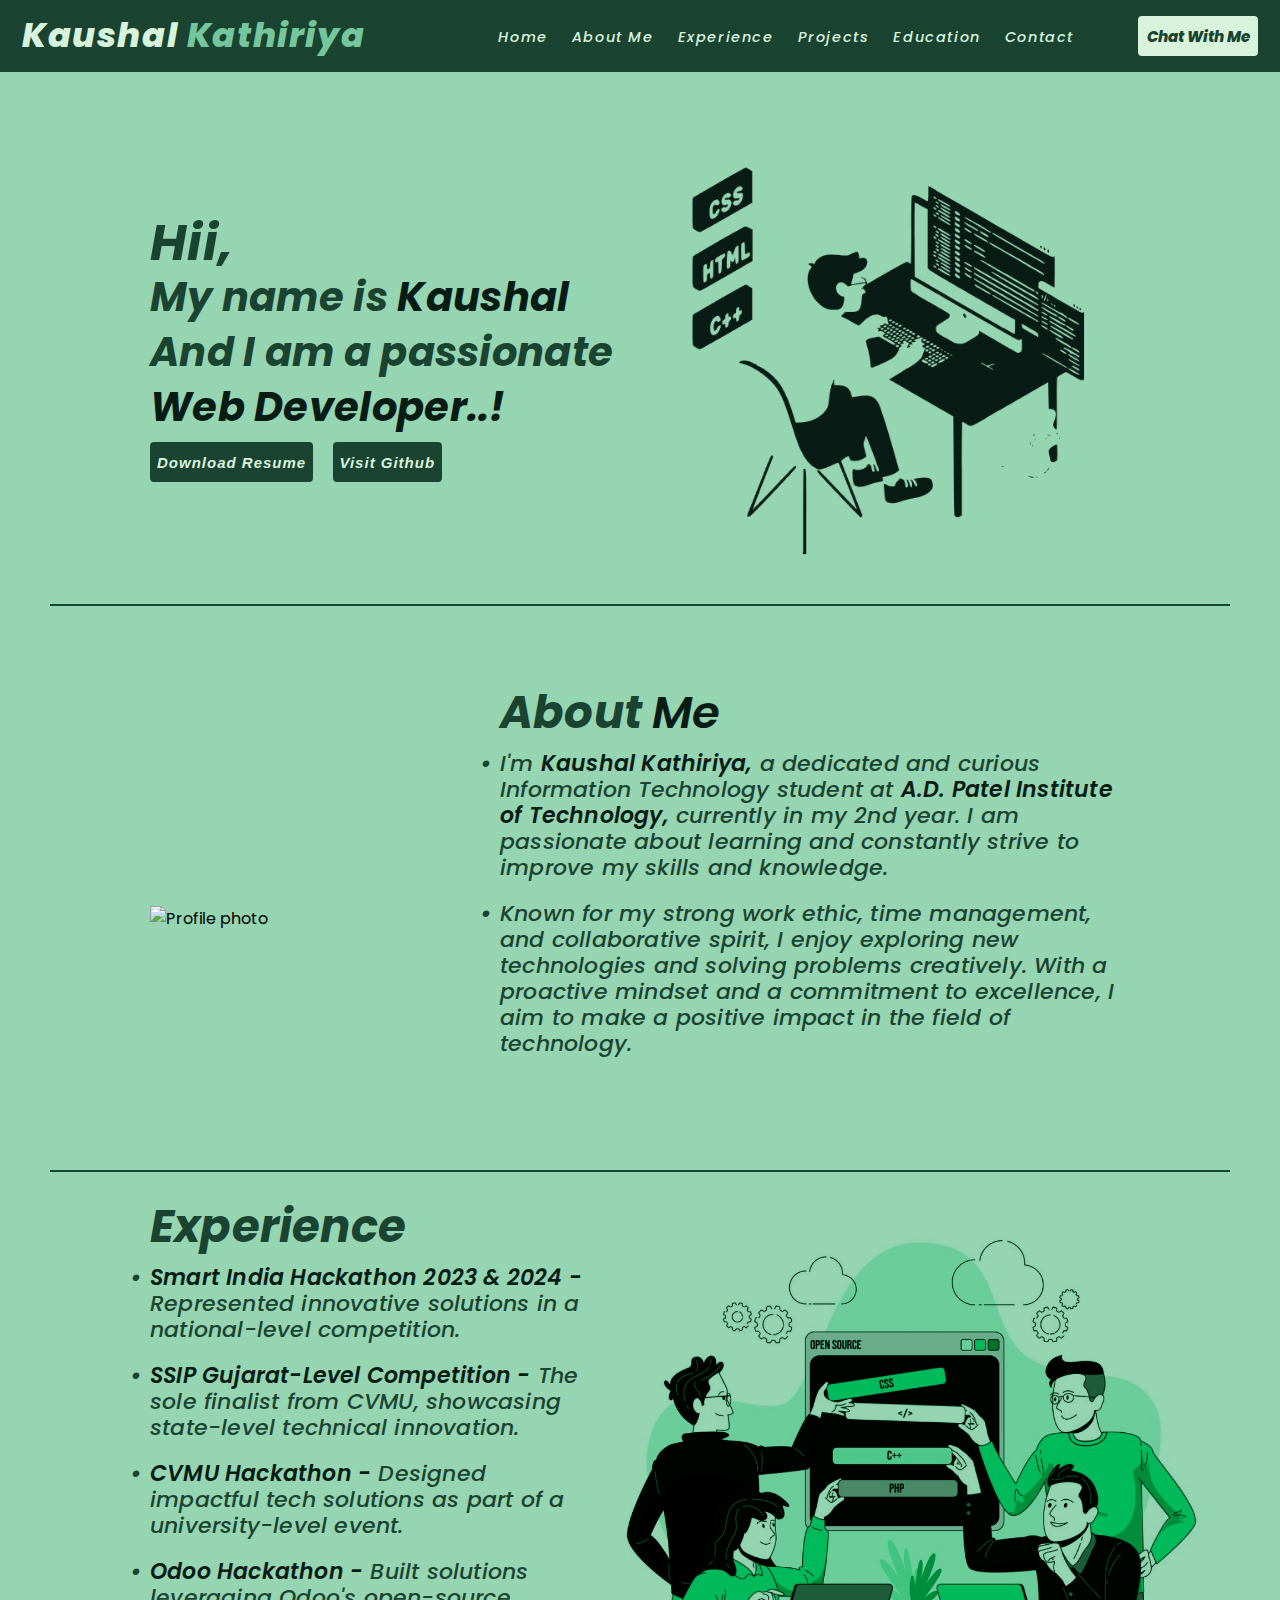
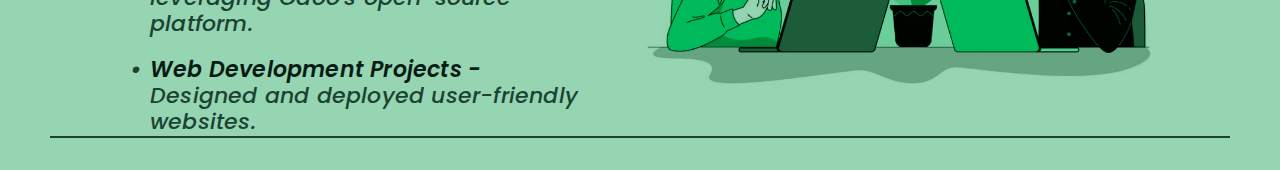
==== index.html @ 6af7397a "initial frontend work" ====
<!DOCTYPE html>
<html lang="en">
<head>
    <meta charset="UTF-8">
    <meta name="viewport" content="width=device-width, initial-scale=1.0">
    <title>Kaushal Kathiriya | Portfolio</title>
    <link rel="stylesheet" href="styles.css">
    <link rel="preconnect" href="https://fonts.googleapis.com">
    <link rel="preconnect" href="https://fonts.gstatic.com" crossorigin>
    <link href="https://fonts.googleapis.com/css2?family=Barlow:ital,wght@0,100;0,200;0,300;0,400;0,500;0,600;0,700;0,800;0,900;1,100;1,200;1,300;1,400;1,500;1,600;1,700;1,800;1,900&family=Poppins:ital,wght@0,100;0,200;0,300;0,400;0,500;0,600;0,700;0,800;0,900;1,100;1,200;1,300;1,400;1,500;1,600;1,700;1,800;1,900&display=swap" rel="stylesheet">
</head>

<body>
    <header>
        <div class="leftPart">
            <h1>Kaushal <span>Kathiriya</span></h1>
        </div>
        <div class="rightPart">
            <div class="navLinks">
                <ul>
                    <li><a href="#home">Home</a></li>
                    <li><a href="#about">About Me</a></li>
                    <li><a href="#experience">Experience</a></li>
                    <li><a href="#projects">Projects</a></li>
                    <li><a href="#education">Education</a></li>
                    <li><a href="#contact">Contact</a></li>
                </ul>
            </div>
            <button class="chatBtn">Chat With Me</button>
        </div>
    </header>

    <section id="home" class="hero">
        <div class="leftPart">
            <h2>Hii,</h2>
            <p>My name is <span>Kaushal</span> <br> And I am a passionate <br> <span id="element">Web Developer..!</span></p>
            <div class="linkBtn">
                <button class="btn1">Download Resume</button>
                <button class="btn2">Visit Github</button>
            </div>
        </div>
        <div class="rightPart">
            <img src="png1.png" alt="Coding Image">
        </div>
    </section>

    <hr>

    <section id="About" class="About">
        <div class="leftPart">
            <img src="img2.svg" alt="Profile photo">
        </div>
        <div class="rightPart">
            <h2>About <span>Me</span></h2>
            <p>I'm <span>Kaushal Kathiriya,</span> a dedicated and curious Information Technology student at <span>A.D. Patel Institute of Technology,</span> currently in my 2nd year. I am passionate about learning and constantly strive to improve my skills and knowledge.</p>
            <p>Known for my strong work ethic, time management, and collaborative spirit, I enjoy exploring new technologies and solving problems creatively. With a proactive mindset and a commitment to excellence, I aim to make a positive impact in the field of technology.</p>
        </div>
    </section>

    <hr>

    <section id="Experience" class="Experience">
        <div class="leftPart">
            <h2>Experience</h2>
            <p><span>Smart India Hackathon 2023 & 2024 -</span> Represented innovative solutions in a national-level competition.</p>
            <p><span>SSIP Gujarat-Level Competition -</span> The sole finalist from CVMU, showcasing state-level technical innovation.</p>
            <p><span>CVMU Hackathon -</span> Designed impactful tech solutions as part of a university-level event.</p>
            <p><span>Odoo Hackathon -</span> Built solutions leveraging Odoo's open-source platform.</p>
            <p><span>Web Development Projects -</span> Designed and deployed user-friendly websites.</p>
        </div>
        <div class="rightPart">
            <img src="png2.png">
        </div>
    </section>

    <hr>




    <script src="https://unpkg.com/typed.js@2.1.0/dist/typed.umd.js"></script>
    <script>
        var typed = new Typed('#element', {
          strings: ['Frontend Developer..!', 'UI/UX Designer..!', 'Hackathon Enthusiast..!', '&amp; IT Student...!'],
          typeSpeed: 50,
        });
      </script>
</body>
</html>
---- styles.css ----
* {
    margin: 0;
    padding: 0;
}

body {
    background-color: #95D5B2;
    font-family: "Poppins", serif;
}

hr {
    border: none;
    height: 2px;
    background-color: #1B4332;
    margin: 2rem 50px;
}

header {
    background-color: #1B4332;
    height: 4.5rem;
    display: flex;
    justify-content: space-between;
    align-items: center;
}

h1 {
    margin-left: 1.375rem;
    color: #D8F3DC;
    font-size: 2.1rem;
    font-weight: 800;
    font-style: italic;
    letter-spacing: 0.1rem;
}

header span {
    color: #74C69D;
}

header .rightPart {
    display: flex;
    justify-content: center;
    align-items: center;
}

ul {
    display: flex;
    list-style: none;
    margin-right: 2.5rem;
}

li {
    margin-right: 1.5rem;
}

a {
    text-decoration: none;
    color: #D8F3DC;
    font-size: 0.9rem;
    font-family: "Poppins", serif;
    font-weight: 500;
    font-style: italic;
    letter-spacing: 0.1rem;
    transition: color 0.2s;
}

a:hover {
    color: #95D5B2;
}

.chatBtn {
    margin-right: 1.375rem;
    background-color: #D8F3DC;
    color: #1B4332;
    height: 40px;
    width: 120px;
    font-size: 15px;
    font-weight: 600;
    border: none;
    border-radius: 0.25rem;
    font-family: "Poppins", serif;
    font-weight: 800;
    font-style: italic;
    cursor: pointer;
    transition: background-color 0.2s, color 0.2s;
}

.chatBtn:hover {
    background-color: #95D5B2;
    color: #1B4332;
}

#home {
    display: flex;
    justify-content: space-between;
    align-items: center;
    height: 500px;
}

#home .leftPart {
    color: #1B4332;
    font-weight: 700;
    font-style: italic;
    letter-spacing: 0.3px;
    width: 525px;
    line-height: 55px;
    margin-top: 60px;
    margin-left: 150px;
}

#home .leftPart h2 {
    font-size: 50px;
}

#home .leftPart p {
    font-size: 40px;
}

#home .leftPart span {
    color: #081C15;
}

section button {
    background-color: #1B4332;
    margin-right: 15px;
    color: #D8F3DC;
    height: 40px;
    width: auto;
    padding-left: 7px;
    padding-right: 7px;
    font-size: 15px;
    letter-spacing: 1px;
    border: none;
    border-radius: 0.25rem;
    font-weight: 800;
    font-style: italic;
    cursor: pointer;
    transition: background-color 0.2s, color 0.2s;
}

section button:hover {
    background-color: #1B4332;
    color: #B7E4C7;
}

#home .rightPart {
    margin-top: 90px; 
    margin-right: 170px; 
}

#home .rightPart img {
    height: 450px;
    width: auto;
}

#About {
    height: 500px;
    display: flex;
    justify-content: space-between;
    align-items: center;
}

#About img {

    height: 450px;
    width: auto;
}

#About .leftPart {
    margin-top: 60px;
    margin-left: 150px; 
}

#About .rightPart{
    color: #1B4332;
    font-weight: 500;
    font-style: italic;
    letter-spacing: 0.2px;
    width: 650px;
    line-height: 26px; 
    margin-right: 150px;
}

#About .rightPart h2 {
    font-size: 45px;
    margin-bottom: 25px;
    margin-left: 20px;
}

#About .rightPart p {
    font-size: 22px;
    position: relative;
    margin-bottom: 20px;
    padding-left: 20px; 
}

#About .rightPart p::before {
    content: "•"; 
    color: #1B4332; 
    font-size: 25px; 
    position: absolute; 
    left: 0; 
    top: 0; 
} 

#About .rightPart span {
    color: #081C15;
    font-weight: 600;
    font-style: italic;
}

#Experience {
    height: 500px;
    display: flex;
    justify-content: space-between;
    align-items: center;
}

#Experience .leftPart{
    color: #1B4332;
    font-weight: 500;
    font-style: italic;
    letter-spacing: 0.2px;
    width: 650px;
    line-height: 26px; 
    margin-top: 60px;
    margin-left: 130px;
}

#Experience .leftPart h2 {
    font-size: 45px;
    margin-bottom: 25px;
    margin-left: 20px;
}

#Experience .leftPart p {
    font-size: 22px;
    position: relative;
    margin-bottom: 20px;
    padding-left: 20px; 
}

#Experience .leftPart p::before {
    content: "•"; 
    color: #1B4332; 
    font-size: 25px; 
    position: absolute; 
    left: 0; 
    top: 0; 
} 

#Experience .leftPart span {
    color: #081C15;
    font-weight: 600;
    font-style: italic;
}

#Experience .rightPart {
    margin-top: 20px; 
    margin-right: 50px; 
}

#Experience img {

    height: 450px;
    width: auto;
}
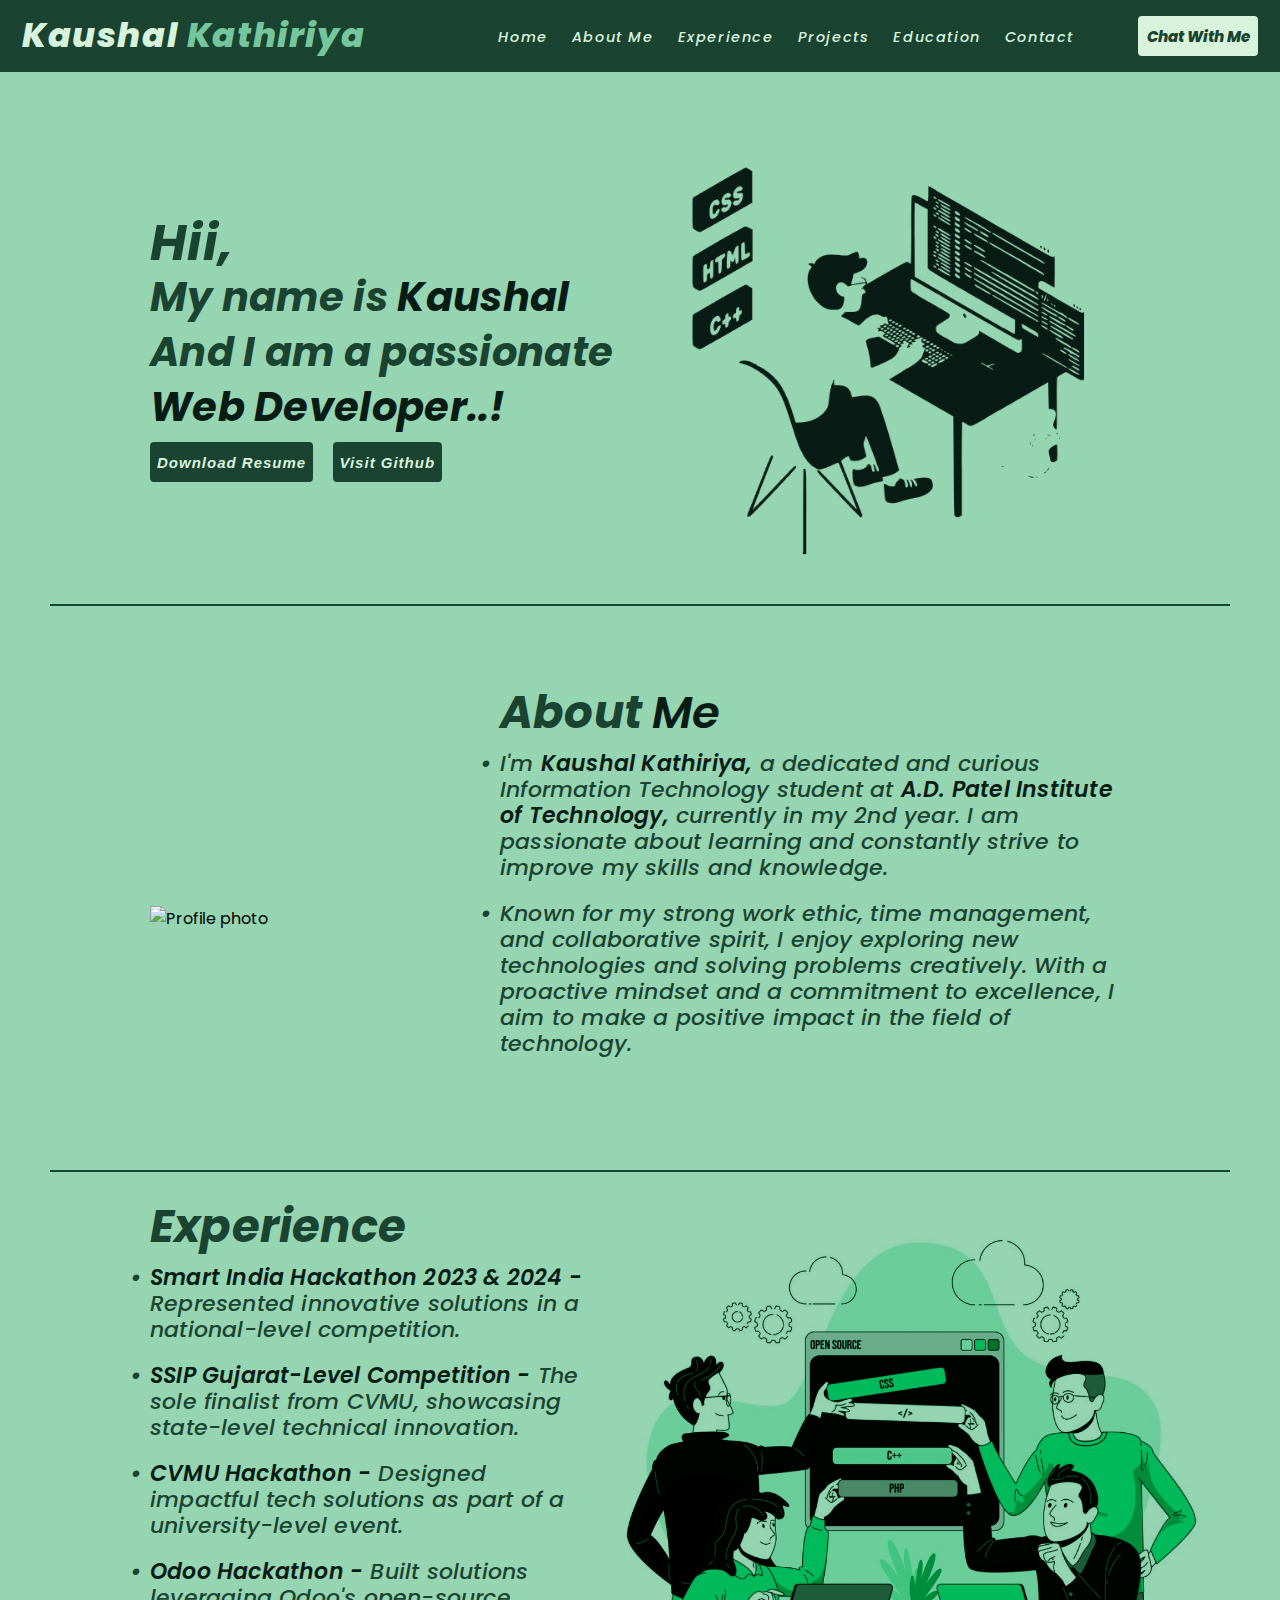
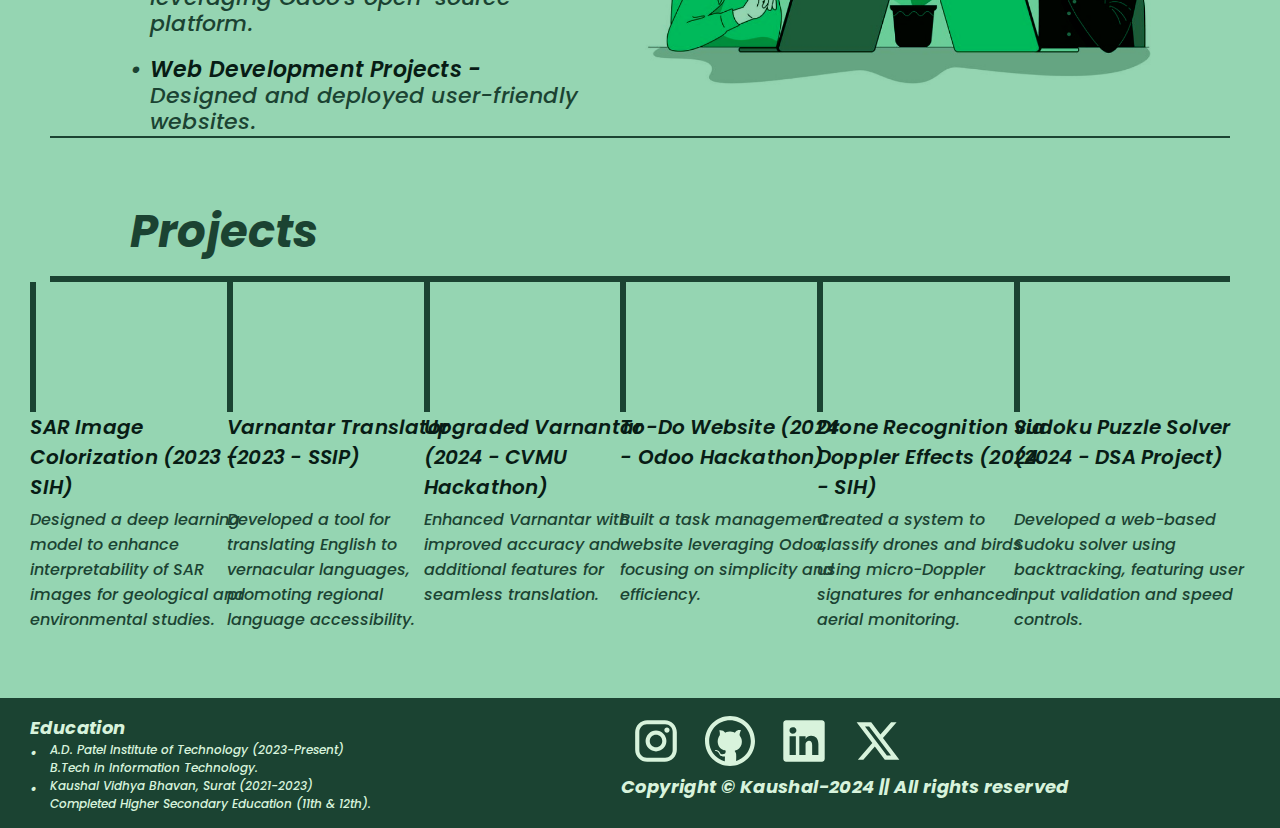
==== commit 3a472d53: "Complete the Fronted work of the page" ====
--- a/index.html
+++ b/index.html
@@ -30,7 +30,7 @@
         </div>
     </header>
 
-    <section id="home" class="hero">
+    <section id="home">
         <div class="leftPart">
             <h2>Hii,</h2>
             <p>My name is <span>Kaushal</span> <br> And I am a passionate <br> <span id="element">Web Developer..!</span></p>
@@ -46,7 +46,7 @@
 
     <hr>
 
-    <section id="About" class="About">
+    <section id="About">
         <div class="leftPart">
             <img src="img2.svg" alt="Profile photo">
         </div>
@@ -59,7 +59,7 @@
 
     <hr>
 
-    <section id="Experience" class="Experience">
+    <section id="Experience">
         <div class="leftPart">
             <h2>Experience</h2>
             <p><span>Smart India Hackathon 2023 & 2024 -</span> Represented innovative solutions in a national-level competition.</p>
@@ -75,7 +75,64 @@
 
     <hr>
 
+    <section id="Projects">
+        <h2>Projects</h2>
+        <div class="Graphical-Section">
+            <div class="Horizontal-line">
+                <div class="vertical-line">
+                    <div class="project-title">SAR Image Colorization (2023 - SIH)</div>
+                    <div class="project-info">Designed a deep learning model to enhance interpretability of SAR images for geological and environmental studies.</div>
+                </div>
+                <div class="vertical-line">
+                    <div class="project-title">Varnantar Translator (2023 - SSIP)</div>
+                    <div class="project-info">Developed a tool for translating English to vernacular languages, promoting regional language accessibility.</div>
+                </div>
+                <div class="vertical-line">
+                    <div class="project-title">Upgraded Varnantar (2024 - CVMU Hackathon)</div>
+                    <div class="project-info">Enhanced Varnantar with improved accuracy and additional features for seamless translation.</div>
+                </div>
+                <div class="vertical-line">
+                    <div class="project-title">To-Do Website (2024 - Odoo Hackathon)</div>
+                    <div class="project-info">Built a task management website leveraging Odoo, focusing on simplicity and efficiency.</div>
+                </div>
+                <div class="vertical-line">
+                    <div class="project-title">Drone Recognition via Doppler Effects (2024 - SIH)</div>
+                    <div class="project-info">Created a system to classify drones and birds using micro-Doppler signatures for enhanced aerial monitoring.</div>
+                </div>
+                <div class="vertical-line">
+                    <div class="project-title">Sudoku Puzzle Solver (2024 - DSA Project)</div>
+                    <div class="project-info">Developed a web-based Sudoku solver using backtracking, featuring user input validation and speed controls.</div>
+                </div>
+            </div>
+        </div>
+    </section>
 
+    <footer>
+        <section id="Education">
+            <h2>Education</h2>
+            <P>A.D. Patel Institute of Technology (2023-Present)<br>B.Tech in Information Technology.</P>
+            <p>Kaushal Vidhya Bhavan, Surat (2021-2023)<br>Completed Higher Secondary Education (11th & 12th).</p>
+        </section>
+        <section id="Contact">
+            <a href="https://www.instagram.com/_kaushal____/" target="_blank">
+                <img src="instagram-logo.svg" alt="Instagram">
+            </a>
+            <a href="https://github.com/Kaushal-00" target="_blank">
+                <img src="github-logo.svg" alt="GitHub">
+            </a>
+            <a href="https://www.linkedin.com/in/kaushalkathiriya/" target="_blank">
+                <img src="linkedin-logo.svg" alt="LinkedIn">
+            </a>
+            <a href="https://x.com/_Kaushal____" target="_blank">
+                <img src="twitter-logo.svg" alt="Twitter">
+            </a>
+
+            <div class="copyright">
+                Copyright © Kaushal-2024 || All rights reserved
+            </div>
+            
+        </section>
+    </footer>
 
 
     <script src="https://unpkg.com/typed.js@2.1.0/dist/typed.umd.js"></script>
--- a/styles.css
+++ b/styles.css
@@ -61,10 +61,13 @@
     font-style: italic;
     letter-spacing: 0.1rem;
     transition: color 0.2s;
+    /* transition: transform 0.3s; */
+
 }
 
 a:hover {
     color: #95D5B2;
+    /* transform: scale(1.2); */
 }
 
 .chatBtn {
@@ -263,4 +266,136 @@
 
     height: 450px;
     width: auto;
-}+}
+
+#Projects {
+    height: 500px;
+}
+
+#Projects h2{
+    color:#1B4332;
+    font-size: 45px;
+    font-weight: 700;
+    font-style: italic;
+    letter-spacing: 0.2px;
+    margin-top: 60px;
+    margin-left: 130px;
+    margin-bottom: 10px;
+}
+
+.Graphical-Section{
+    height: 400px;
+}
+
+.Horizontal-line{
+    width: auto;
+    background-color: #1B4332;
+    height: 6px;
+    margin: 0px 50px;
+    display: flex;
+    justify-content: space-around;
+}
+
+.vertical-line{
+    width: 6px;
+    height: 130px;
+    background-color: #1B4332;
+    margin-top: 6px;
+    margin-left: -230px;
+}
+
+
+.project-title{
+    color: #081C15;
+    height: 95px;
+    font-weight: 600;
+    font-style: italic;
+    font-size: 20px;
+    letter-spacing: 0.2px;
+    width: 230px;
+    margin-top: 130px;
+}
+
+.project-info{
+    color: #1B4332;
+    width: 230px;
+    font-weight: 500;
+    font-size: 16px;
+    font-style: italic;
+
+}
+
+
+
+
+
+
+footer {
+    background-color: #1B4332;
+    color: #D8F3DC;
+    display: flex;
+    align-items: center;
+    height: 130px;
+}
+
+#Education{
+    margin-top: 0px;
+    margin-left: 30px;
+}
+
+#Education h2 {
+    font-weight: 700;
+    font-style: italic;
+    font-size: 18px;
+    letter-spacing: 0.4px;
+}
+
+#Education p{
+    font-weight: 500;
+    font-style: italic;
+    font-size: 12px;
+}
+
+#Education p {
+    position: relative;
+    padding-left: 20px; 
+}
+
+#Education p::before {
+    content: "•"; 
+    color: #D8F3DC; 
+    font-size: 15px; 
+    position: absolute; 
+    left: 0; 
+    top: 0; 
+}
+
+#Contact {
+    margin-top: -10px;
+    padding-left: 250px;
+    
+} 
+
+ #Contact a {
+    margin: 0 10px;
+    display: inline-block;
+    transition: transform 0.3s;
+} 
+
+#Contact img {
+    width: 50px;
+    height: 50px;
+}
+ 
+
+#Contact a:hover {
+    transform: scale(1.2); 
+}
+
+.copyright {
+    font-weight: 700;
+    font-style: italic;
+    font-size: 18px;
+    letter-spacing: 0.4px;
+}
+
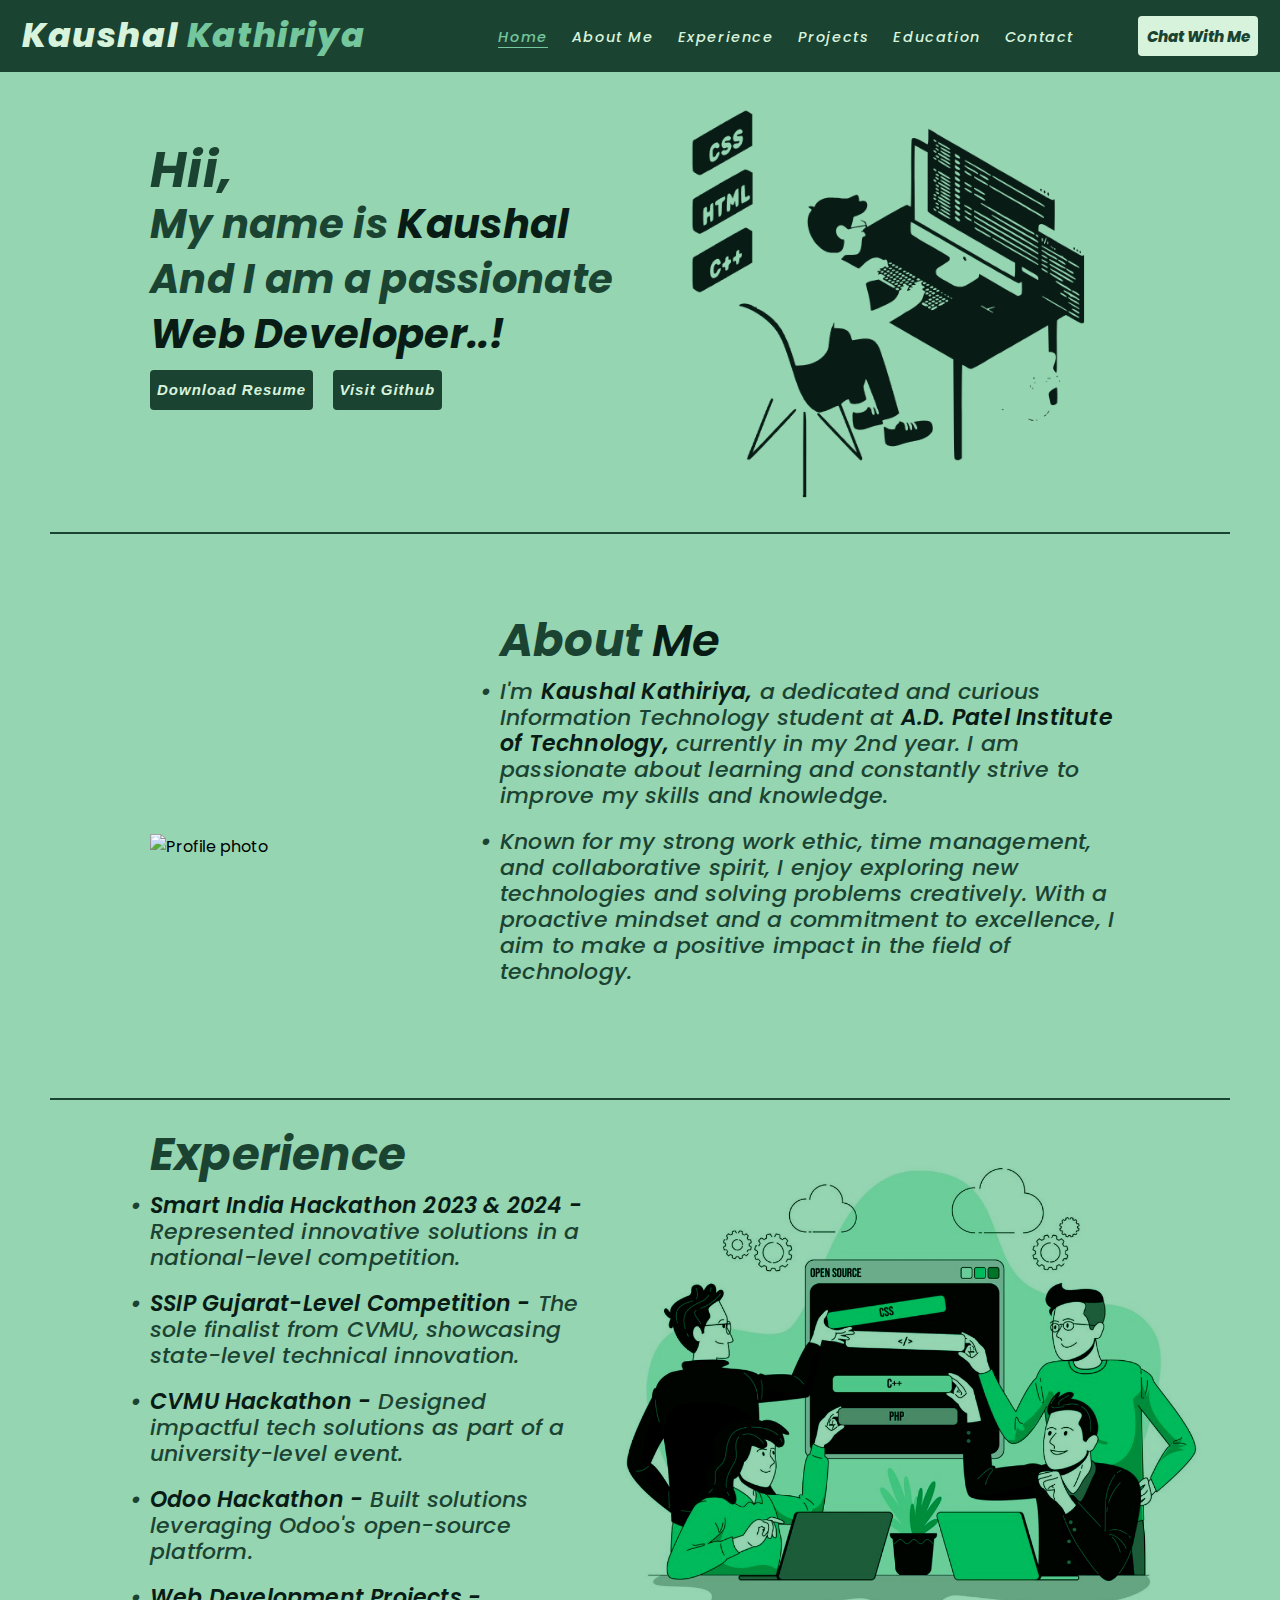
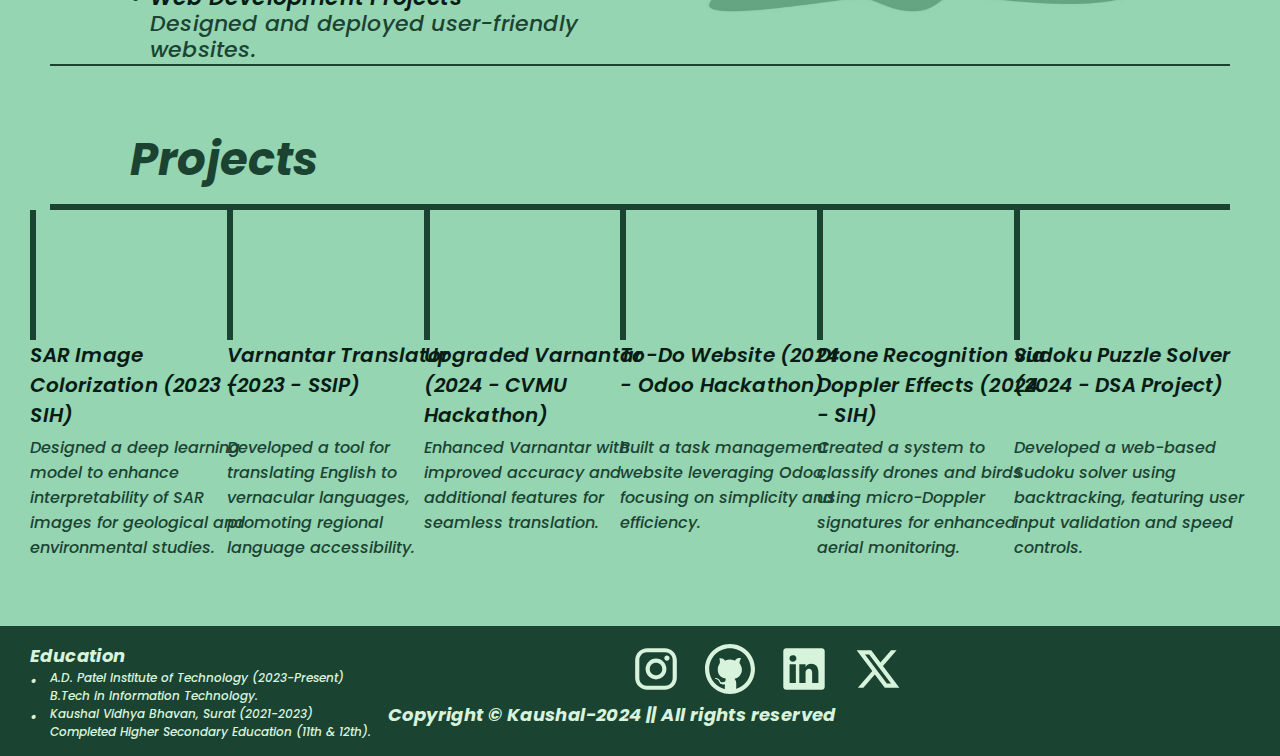
==== commit 7a69e5a7: "Add resume and Github link for get better information." ====
--- a/index.html
+++ b/index.html
@@ -1,5 +1,6 @@
 <!DOCTYPE html>
 <html lang="en">
+
 <head>
     <meta charset="UTF-8">
     <meta name="viewport" content="width=device-width, initial-scale=1.0">
@@ -7,7 +8,9 @@
     <link rel="stylesheet" href="styles.css">
     <link rel="preconnect" href="https://fonts.googleapis.com">
     <link rel="preconnect" href="https://fonts.gstatic.com" crossorigin>
-    <link href="https://fonts.googleapis.com/css2?family=Barlow:ital,wght@0,100;0,200;0,300;0,400;0,500;0,600;0,700;0,800;0,900;1,100;1,200;1,300;1,400;1,500;1,600;1,700;1,800;1,900&family=Poppins:ital,wght@0,100;0,200;0,300;0,400;0,500;0,600;0,700;0,800;0,900;1,100;1,200;1,300;1,400;1,500;1,600;1,700;1,800;1,900&display=swap" rel="stylesheet">
+    <link
+        href="https://fonts.googleapis.com/css2?family=Barlow:ital,wght@0,100;0,200;0,300;0,400;0,500;0,600;0,700;0,800;0,900;1,100;1,200;1,300;1,400;1,500;1,600;1,700;1,800;1,900&family=Poppins:ital,wght@0,100;0,200;0,300;0,400;0,500;0,600;0,700;0,800;0,900;1,100;1,200;1,300;1,400;1,500;1,600;1,700;1,800;1,900&display=swap"
+        rel="stylesheet">
 </head>
 
 <body>
@@ -18,25 +21,27 @@
         <div class="rightPart">
             <div class="navLinks">
                 <ul>
-                    <li><a href="#home">Home</a></li>
-                    <li><a href="#about">About Me</a></li>
-                    <li><a href="#experience">Experience</a></li>
-                    <li><a href="#projects">Projects</a></li>
-                    <li><a href="#education">Education</a></li>
-                    <li><a href="#contact">Contact</a></li>
+                    <li><a href="#Home">Home</a></li>
+                    <li><a href="#About">About Me</a></li>
+                    <li><a href="#Experience">Experience</a></li>
+                    <li><a href="#Projects">Projects</a></li>
+                    <li><a href="#Education">Education</a></li>
+                    <li><a href="#Contact">Contact</a></li>
                 </ul>
             </div>
             <button class="chatBtn">Chat With Me</button>
         </div>
     </header>
 
-    <section id="home">
+    <section id="Home">
         <div class="leftPart">
             <h2>Hii,</h2>
-            <p>My name is <span>Kaushal</span> <br> And I am a passionate <br> <span id="element">Web Developer..!</span></p>
+            <p>My name is <span>Kaushal</span> <br> And I am a passionate <br> <span id="element">Web
+                    Developer..!</span></p>
             <div class="linkBtn">
-                <button class="btn1">Download Resume</button>
-                <button class="btn2">Visit Github</button>
+                <a href="Kaushal_Kathiriya_Resume.pdf" download="Kaushal_Kathiriya_Resume"><button class="btn1">Download
+                        Resume</button></a>
+                <a href="https://github.com/Kaushal-00"><button class="btn2">Visit Github</button></a>
             </div>
         </div>
         <div class="rightPart">
@@ -52,8 +57,12 @@
         </div>
         <div class="rightPart">
             <h2>About <span>Me</span></h2>
-            <p>I'm <span>Kaushal Kathiriya,</span> a dedicated and curious Information Technology student at <span>A.D. Patel Institute of Technology,</span> currently in my 2nd year. I am passionate about learning and constantly strive to improve my skills and knowledge.</p>
-            <p>Known for my strong work ethic, time management, and collaborative spirit, I enjoy exploring new technologies and solving problems creatively. With a proactive mindset and a commitment to excellence, I aim to make a positive impact in the field of technology.</p>
+            <p>I'm <span>Kaushal Kathiriya,</span> a dedicated and curious Information Technology student at <span>A.D.
+                    Patel Institute of Technology,</span> currently in my 2nd year. I am passionate about learning and
+                constantly strive to improve my skills and knowledge.</p>
+            <p>Known for my strong work ethic, time management, and collaborative spirit, I enjoy exploring new
+                technologies and solving problems creatively. With a proactive mindset and a commitment to excellence, I
+                aim to make a positive impact in the field of technology.</p>
         </div>
     </section>
 
@@ -62,8 +71,10 @@
     <section id="Experience">
         <div class="leftPart">
             <h2>Experience</h2>
-            <p><span>Smart India Hackathon 2023 & 2024 -</span> Represented innovative solutions in a national-level competition.</p>
-            <p><span>SSIP Gujarat-Level Competition -</span> The sole finalist from CVMU, showcasing state-level technical innovation.</p>
+            <p><span>Smart India Hackathon 2023 & 2024 -</span> Represented innovative solutions in a national-level
+                competition.</p>
+            <p><span>SSIP Gujarat-Level Competition -</span> The sole finalist from CVMU, showcasing state-level
+                technical innovation.</p>
             <p><span>CVMU Hackathon -</span> Designed impactful tech solutions as part of a university-level event.</p>
             <p><span>Odoo Hackathon -</span> Built solutions leveraging Odoo's open-source platform.</p>
             <p><span>Web Development Projects -</span> Designed and deployed user-friendly websites.</p>
@@ -81,27 +92,33 @@
             <div class="Horizontal-line">
                 <div class="vertical-line">
                     <div class="project-title">SAR Image Colorization (2023 - SIH)</div>
-                    <div class="project-info">Designed a deep learning model to enhance interpretability of SAR images for geological and environmental studies.</div>
+                    <div class="project-info">Designed a deep learning model to enhance interpretability of SAR images
+                        for geological and environmental studies.</div>
                 </div>
                 <div class="vertical-line">
                     <div class="project-title">Varnantar Translator (2023 - SSIP)</div>
-                    <div class="project-info">Developed a tool for translating English to vernacular languages, promoting regional language accessibility.</div>
+                    <div class="project-info">Developed a tool for translating English to vernacular languages,
+                        promoting regional language accessibility.</div>
                 </div>
                 <div class="vertical-line">
                     <div class="project-title">Upgraded Varnantar (2024 - CVMU Hackathon)</div>
-                    <div class="project-info">Enhanced Varnantar with improved accuracy and additional features for seamless translation.</div>
+                    <div class="project-info">Enhanced Varnantar with improved accuracy and additional features for
+                        seamless translation.</div>
                 </div>
                 <div class="vertical-line">
                     <div class="project-title">To-Do Website (2024 - Odoo Hackathon)</div>
-                    <div class="project-info">Built a task management website leveraging Odoo, focusing on simplicity and efficiency.</div>
+                    <div class="project-info">Built a task management website leveraging Odoo, focusing on simplicity
+                        and efficiency.</div>
                 </div>
                 <div class="vertical-line">
                     <div class="project-title">Drone Recognition via Doppler Effects (2024 - SIH)</div>
-                    <div class="project-info">Created a system to classify drones and birds using micro-Doppler signatures for enhanced aerial monitoring.</div>
+                    <div class="project-info">Created a system to classify drones and birds using micro-Doppler
+                        signatures for enhanced aerial monitoring.</div>
                 </div>
                 <div class="vertical-line">
                     <div class="project-title">Sudoku Puzzle Solver (2024 - DSA Project)</div>
-                    <div class="project-info">Developed a web-based Sudoku solver using backtracking, featuring user input validation and speed controls.</div>
+                    <div class="project-info">Developed a web-based Sudoku solver using backtracking, featuring user
+                        input validation and speed controls.</div>
                 </div>
             </div>
         </div>
@@ -113,34 +130,35 @@
             <P>A.D. Patel Institute of Technology (2023-Present)<br>B.Tech in Information Technology.</P>
             <p>Kaushal Vidhya Bhavan, Surat (2021-2023)<br>Completed Higher Secondary Education (11th & 12th).</p>
         </section>
-        <section id="Contact">
-            <a href="https://www.instagram.com/_kaushal____/" target="_blank">
-                <img src="instagram-logo.svg" alt="Instagram">
-            </a>
-            <a href="https://github.com/Kaushal-00" target="_blank">
-                <img src="github-logo.svg" alt="GitHub">
-            </a>
-            <a href="https://www.linkedin.com/in/kaushalkathiriya/" target="_blank">
-                <img src="linkedin-logo.svg" alt="LinkedIn">
-            </a>
-            <a href="https://x.com/_Kaushal____" target="_blank">
-                <img src="twitter-logo.svg" alt="Twitter">
-            </a>
-
+        <div class="rightPart">
+            <section id="Contact">
+                <a href="https://www.instagram.com/_kaushal____/" target="_blank">
+                    <img src="instagram-logo.svg" alt="Instagram">
+                </a>
+                <a href="https://github.com/Kaushal-00" target="_blank">
+                    <img src="github-logo.svg" alt="GitHub">
+                </a>
+                <a href="https://www.linkedin.com/in/kaushalkathiriya/" target="_blank">
+                    <img src="linkedin-logo.svg" alt="LinkedIn">
+                </a>
+                <a href="https://x.com/_Kaushal____" target="_blank">
+                    <img src="twitter-logo.svg" alt="Twitter">
+                </a>
+            </section>
             <div class="copyright">
                 Copyright © Kaushal-2024 || All rights reserved
             </div>
-            
-        </section>
+        </div>
     </footer>
 
-
+    <script src="script.js"></script>
     <script src="https://unpkg.com/typed.js@2.1.0/dist/typed.umd.js"></script>
     <script>
         var typed = new Typed('#element', {
-          strings: ['Frontend Developer..!', 'UI/UX Designer..!', 'Hackathon Enthusiast..!', '&amp; IT Student...!'],
-          typeSpeed: 50,
+            strings: ['Frontend Developer..!', 'UI/UX Designer..!', 'Hackathon Enthusiast..!', '&amp; IT Student...!'],
+            typeSpeed: 50,
         });
-      </script>
+    </script>
 </body>
+
 </html>--- a/styles.css
+++ b/styles.css
@@ -16,6 +16,11 @@
 }
 
 header {
+    position: fixed;
+    top: 0; 
+    left: 0;
+    right: 0;
+    z-index: 1000; 
     background-color: #1B4332;
     height: 4.5rem;
     display: flex;
@@ -51,6 +56,8 @@
 li {
     margin-right: 1.5rem;
 }
+
+
 
 a {
     text-decoration: none;
@@ -61,14 +68,40 @@
     font-style: italic;
     letter-spacing: 0.1rem;
     transition: color 0.2s;
+    position: relative;
     /* transition: transform 0.3s; */
 
 }
 
 a:hover {
     color: #95D5B2;
-    /* transform: scale(1.2); */
-}
+    /*transform: scale(1.2);*/
+}
+
+
+
+a.active {
+    color: #74C69D;
+}
+
+a::after {
+    border: none;
+    content: '';
+    position: absolute;
+    bottom: -1.5px;
+    left: 0;
+    width: 0; /* Start with no underline */
+    height: 1.5px; 
+    background-color: #74C69D; 
+    transition: width 0.3s ease-in-out; /* Smooth transition */
+}
+
+a.active::after {
+    width: 100%; /* Expand the underline */
+}
+
+
+
 
 .chatBtn {
     margin-right: 1.375rem;
@@ -92,14 +125,14 @@
     color: #1B4332;
 }
 
-#home {
+#Home {
     display: flex;
     justify-content: space-between;
     align-items: center;
     height: 500px;
 }
 
-#home .leftPart {
+#Home .leftPart {
     color: #1B4332;
     font-weight: 700;
     font-style: italic;
@@ -110,15 +143,15 @@
     margin-left: 150px;
 }
 
-#home .leftPart h2 {
+#Home .leftPart h2 {
     font-size: 50px;
 }
 
-#home .leftPart p {
+#Home .leftPart p {
     font-size: 40px;
 }
 
-#home .leftPart span {
+#Home .leftPart span {
     color: #081C15;
 }
 
@@ -145,12 +178,12 @@
     color: #B7E4C7;
 }
 
-#home .rightPart {
-    margin-top: 90px; 
+#Home .rightPart {
+    margin-top: 120px; 
     margin-right: 170px; 
 }
 
-#home .rightPart img {
+#Home .rightPart img {
     height: 450px;
     width: auto;
 }
@@ -370,6 +403,10 @@
     top: 0; 
 }
 
+footer .rightPart{
+    display: block;
+}
+
 #Contact {
     margin-top: -10px;
     padding-left: 250px;
@@ -397,5 +434,6 @@
     font-style: italic;
     font-size: 18px;
     letter-spacing: 0.4px;
-}
-
+    margin-left: 17px;
+}
+
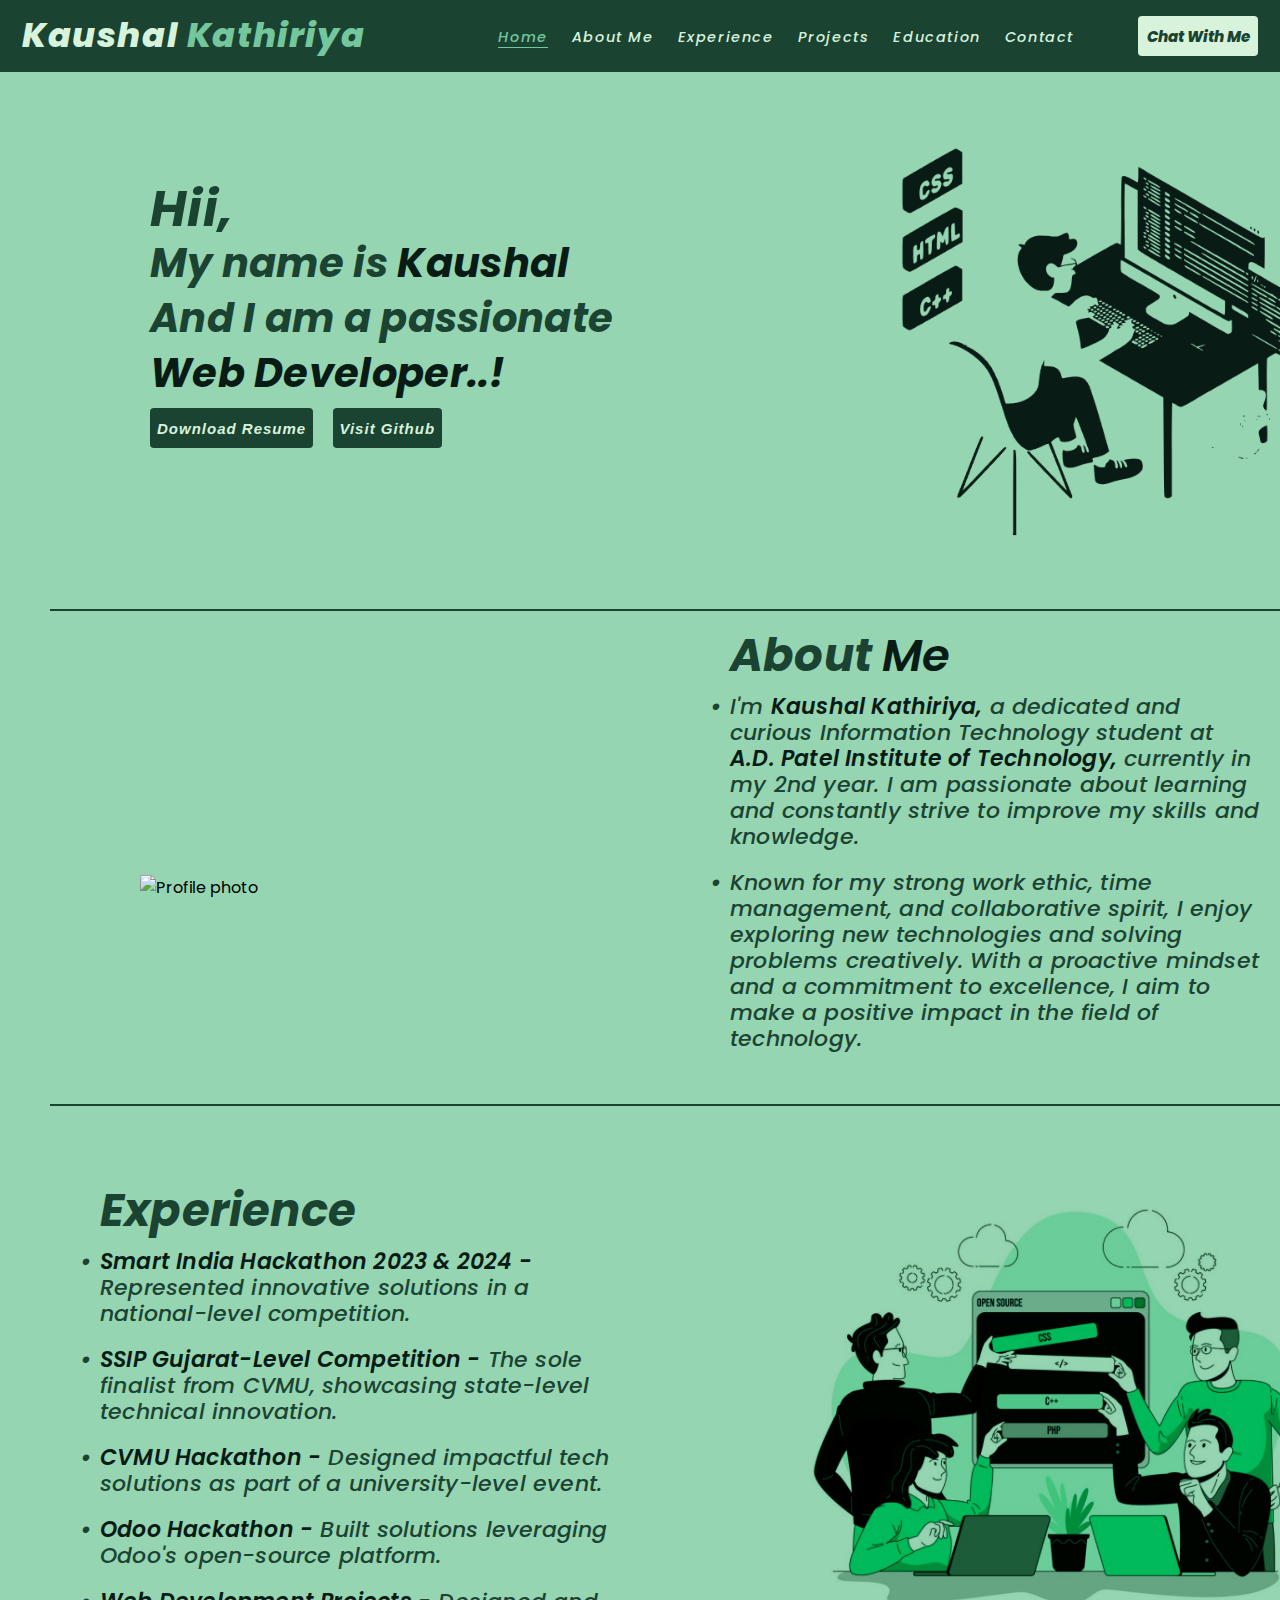
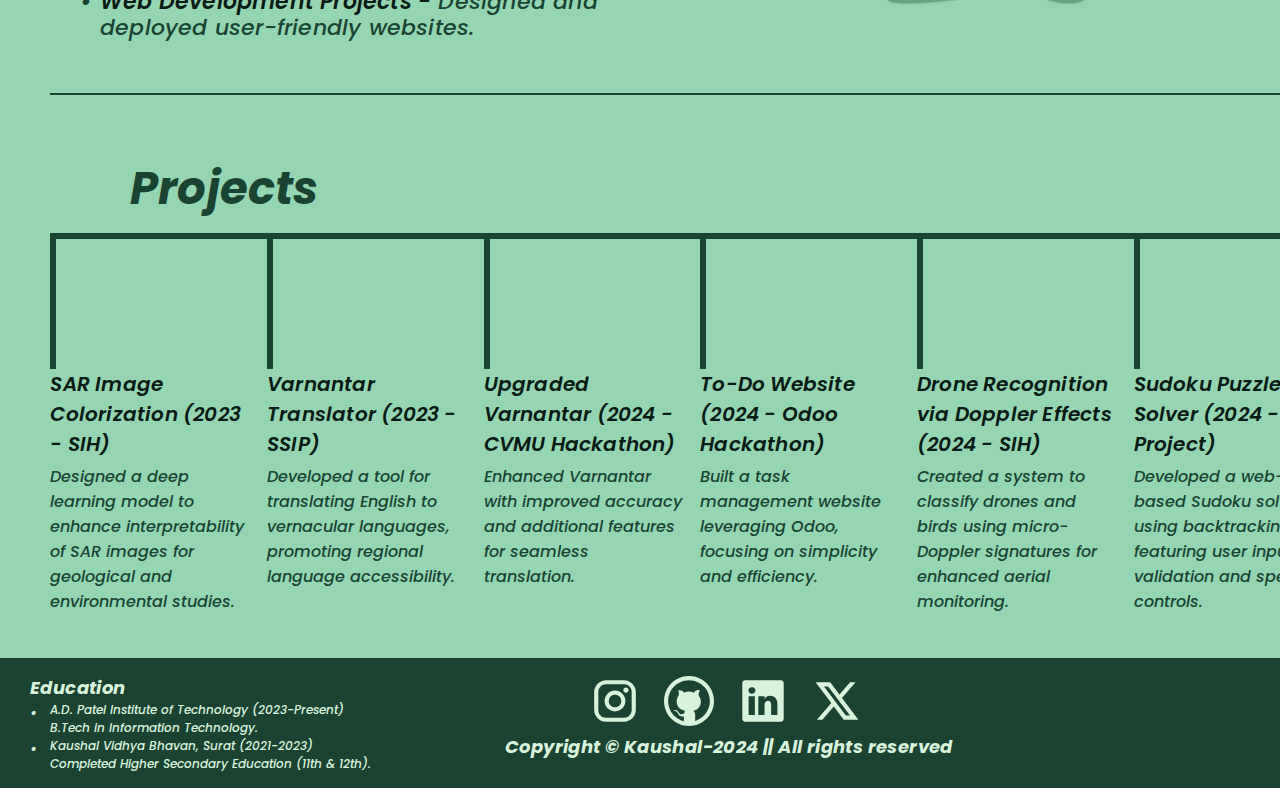
==== commit d0695a7e: "working fr responsive website." ====
--- a/index.html
+++ b/index.html
@@ -124,6 +124,8 @@
         </div>
     </section>
 
+    <br>
+
     <footer>
         <section id="Education">
             <h2>Education</h2>
--- a/styles.css
+++ b/styles.css
@@ -358,11 +358,6 @@
 
 }
 
-
-
-
-
-
 footer {
     background-color: #1B4332;
     color: #D8F3DC;
@@ -434,6 +429,255 @@
     font-style: italic;
     font-size: 18px;
     letter-spacing: 0.4px;
-    margin-left: 17px;
-}
-
+    margin-left: 175px;
+}
+
+@media (max-width: 1490px){
+
+    body{
+        width: 1490px;
+    }
+    .vertical-line{
+        margin-left: -225px;
+    }
+
+    .project-title, .project-info{
+        width: 200px;
+    }
+}
+
+@media (max-width: 1400px){
+
+    body{
+        width: 1400px;
+    }
+
+
+    #Home, #About, #Experience, #Projects{
+        height: auto;
+    }
+
+    #Home {
+        gap: 40px;
+        width: 1400px;
+    }
+
+    #Home .leftPart{
+        width: 100% !important;
+        margin-right: 10px;
+    }
+
+    #Home .leftPart h2, p{
+        width: 530px !important;
+    }
+
+    #Home .rightPart { 
+        margin-right: 80px; 
+    }
+
+    #About {
+        gap: 40px;
+        width: 1400px;
+    }
+
+    #About .leftPart{
+        margin-left: 140px;
+    }
+
+    #About .rightPart{
+        width: 650px;
+        margin-right: 40px;
+    }
+
+    #Experience {
+        gap: 10px;
+        width: 1400px;
+    }
+
+    #Experience .leftPart{
+        width: 650px;
+        margin-left: 80px;
+    }
+
+    #Experience img{
+        height: 400px;
+    }
+
+    #Projects{
+        width: 1400px;
+    }
+
+    #Projects .vertical-line{
+        margin-left: -210px;
+    }
+
+    footer{
+        width: 1400px;
+    }
+
+    #Education{
+        width: 300px;
+    }
+}
+
+@media (max-width: 1275px){
+
+    body{
+        width: 1275px;
+    }
+
+    .vertical-line{
+        margin-left: -190px;
+    }
+
+    .project-title{
+        width: 190px;
+        font-size: 18px;
+        letter-spacing: 0.2px;
+    } 
+    
+    .project-info{
+        width: 190px;
+        font-size: 14px;
+    }
+}
+
+@media (max-width: 1230px){
+    .vertical-line{
+        margin-left: -180px;
+    }
+
+    .project-title, .project-info{
+        width: 150px;
+    }
+
+    .project-info{
+        margin-top: 30px;
+    }
+}
+
+
+@media (max-width: 350px) {
+
+    body{
+        display: flex;
+        flex-direction: column;
+    }
+
+    #Home{
+        display: flex;
+        flex-direction:column-reverse;
+        justify-content: center;
+        align-items: center;
+    }
+
+    #Home .leftPart{
+        display: flex;
+        flex-direction: column;
+        justify-content: center;
+        align-items: center;
+        margin-left: 20px;
+        margin-top: -60px;
+
+    }
+
+    #Home .leftPart .linkBtn{
+        margin-right: 220px;
+    }
+    #Home .rightPart{
+        margin-top: 80px;
+    }
+
+    #About{
+        display: flex;
+        flex-direction:column;
+        justify-content: center;
+        align-items: center;
+    }
+
+    #About .leftPart{
+        margin-left: 0px;
+        margin-right: 80px;
+        margin-top: 20px;
+
+    }
+
+    #About .rightPart{
+        display: flex;
+        flex-direction: column;
+        justify-content: center;
+        align-items: center;
+        margin-left: 0px;
+        margin-top: 0px;
+        margin-right: 100px;
+
+    }
+
+    #Experience{
+        display: flex;
+        flex-direction:column-reverse;
+        justify-content: center;
+        align-items: center;
+    }
+
+    #Experience .leftPart{
+        display: flex;
+        flex-direction: column;
+        justify-content: center;
+        align-items: center;
+        margin-left: 0px;
+        margin-top: 0px;
+        margin-right: 0px;
+
+    }
+
+    #Experience .rightPart{
+        margin-left: 0px;
+        margin-top: 0px;
+        margin-right: 40px;
+    }
+
+    #Projects {
+        height: auto !important;
+        display: flex;
+        flex-direction:column;
+        justify-content: center;
+        align-items: center;
+    }
+
+    #Projects h2{
+        margin: 0;
+    }
+
+    #Projects .Graphical-Section{
+        margin: 0;
+    }
+
+    .Horizontal-line{
+        height: 1300px;
+        width: 6px;
+        display: flex;
+        flex-direction: column;
+        justify-content: space-around;
+        margin-right: 540px !important;
+    }
+
+    .vertical-line{
+        width: 130px;
+        height: 6px;
+        display: flex;
+        margin: 0 !important;
+    }
+
+    .project-title, .project-info{
+        margin: 0 !important;
+    }
+
+    .project-title, .project-info{
+        height: 100% !important;
+        width: 2000% !important;
+        margin-left: 140px !important;
+        margin-bottom: 50px !important;
+    }
+
+}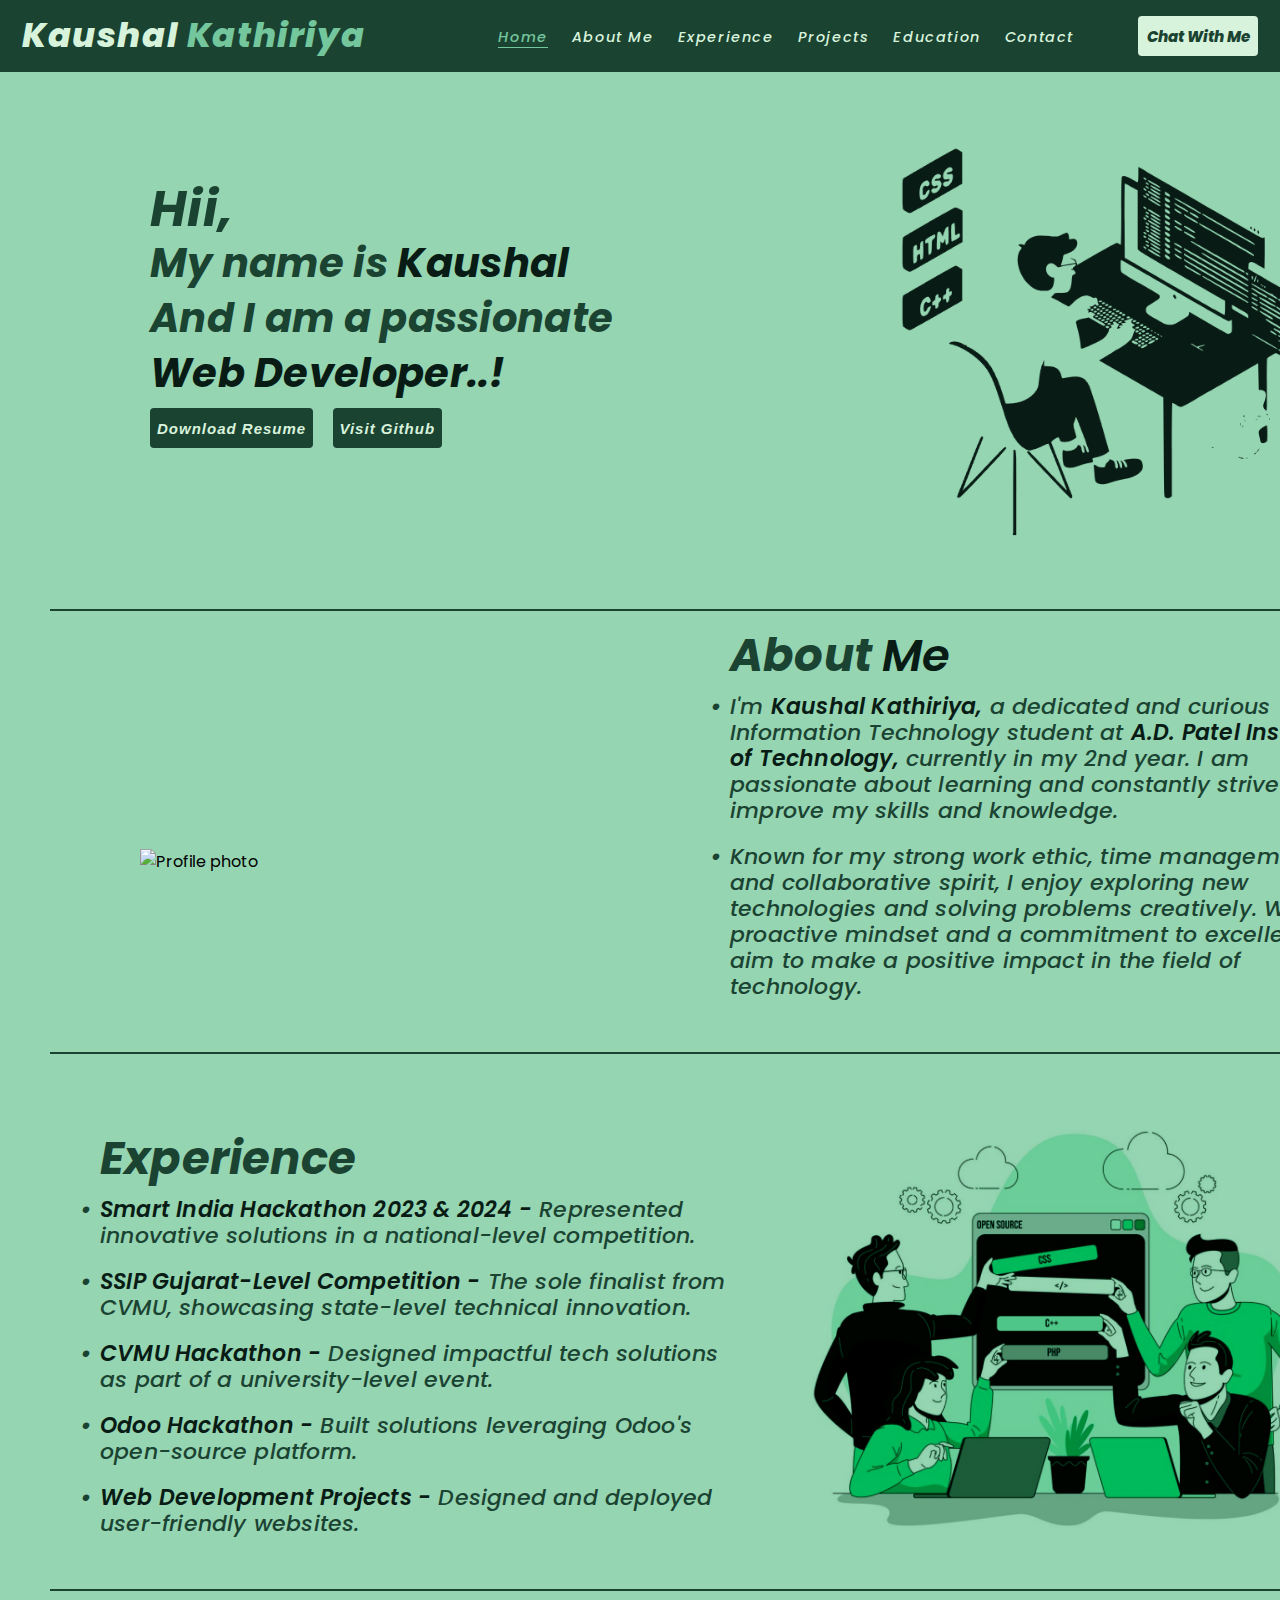
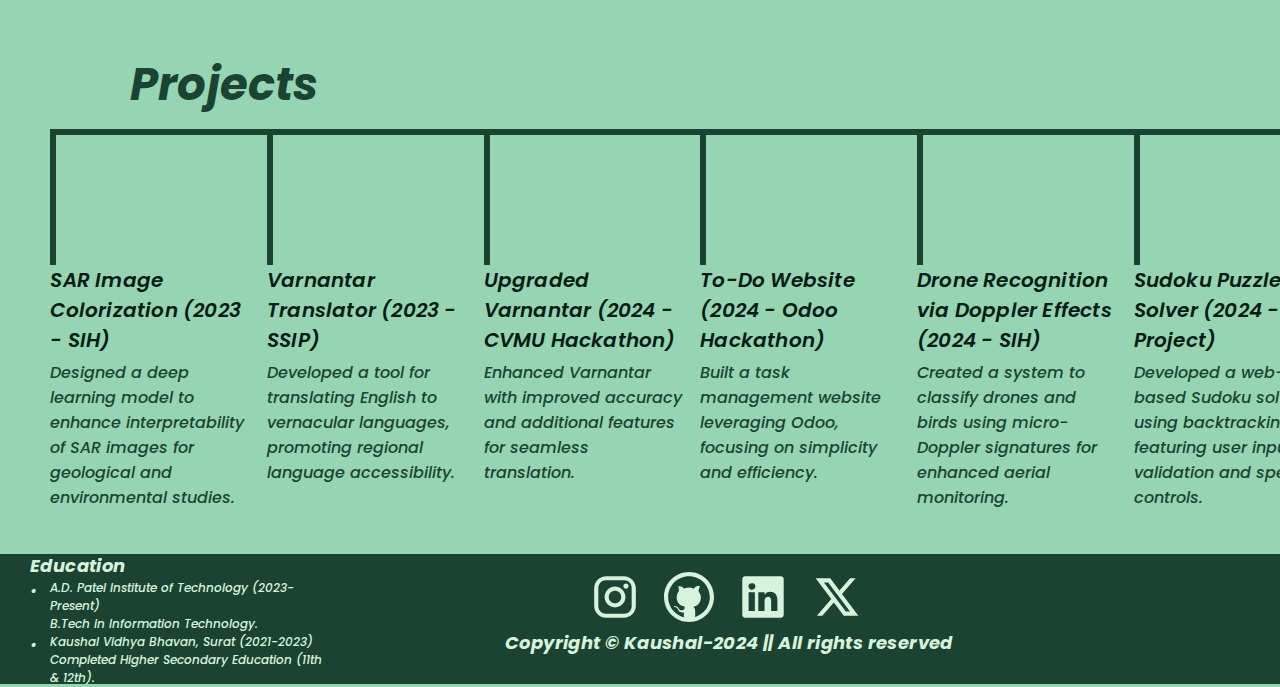
==== commit e3359d29: "Implement the frontend of Chat-Box-PopUp Window." ====
--- a/index.html
+++ b/index.html
@@ -29,7 +29,25 @@
                     <li><a href="#Contact">Contact</a></li>
                 </ul>
             </div>
-            <button class="chatBtn">Chat With Me</button>
+            <button class="chatBtn" id="chatBtn">Chat With Me</button>
+            <div class="contact-window" id="contact-window">
+                <div class="popup-grid">
+                    <h2>Contact Us</h2>
+                    <p>I'd love to hear from you!</p>
+                    <form>
+                        <input type="text" placeholder="Name:" class="name-feild" required>
+                        <div class="form-group">
+                            <input type="email" placeholder="Email:" class="email-feild" required>
+                            <input type="tel" placeholder="Phone Number:" class="phone-no-field" required>
+                        </div>
+                        <textarea placeholder="Message:" class="message-field" required></textarea>
+                        <button type="submit" class="sendBtn">Send Message</button>
+                    </form>
+                    <button class="closeBtn">Close</button>
+                </div>
+            </div>
+            
+            
         </div>
     </header>
 
--- a/styles.css
+++ b/styles.css
@@ -1,11 +1,13 @@
 * {
     margin: 0;
     padding: 0;
+    box-sizing: border-box;
 }
 
 body {
     background-color: #95D5B2;
     font-family: "Poppins", serif;
+    width: 100vw;
 }
 
 hr {
@@ -435,7 +437,8 @@
 @media (max-width: 1490px){
 
     body{
-        width: 1490px;
+        max-width: 1490px;
+        margin: 0 auto;
     }
     .vertical-line{
         margin-left: -225px;
@@ -449,7 +452,12 @@
 @media (max-width: 1400px){
 
     body{
-        width: 1400px;
+        max-width: 1400px;
+        min-width: fit-content !important;
+    }
+
+    footer{
+        min-width: 100% !important;
     }
 
 
@@ -459,7 +467,6 @@
 
     #Home {
         gap: 40px;
-        width: 1400px;
     }
 
     #Home .leftPart{
@@ -468,7 +475,7 @@
     }
 
     #Home .leftPart h2, p{
-        width: 530px !important;
+        width: 100% !important;
     }
 
     #Home .rightPart { 
@@ -477,7 +484,6 @@
 
     #About {
         gap: 40px;
-        width: 1400px;
     }
 
     #About .leftPart{
@@ -521,10 +527,6 @@
 }
 
 @media (max-width: 1275px){
-
-    body{
-        width: 1275px;
-    }
 
     .vertical-line{
         margin-left: -190px;
@@ -560,8 +562,21 @@
 @media (max-width: 350px) {
 
     body{
+
+        margin-left: 0px !important;
+        overflow-x: hidden !important;
+        max-width: 100%;
+        min-width:fit-content !important;
         display: flex;
         flex-direction: column;
+        justify-content: center;
+        align-items: center;
+
+    }
+
+
+    .leftPart, .rightPart{
+        margin-left: 0px !important;
     }
 
     #Home{
@@ -638,7 +653,6 @@
     }
 
     #Projects {
-        height: auto !important;
         display: flex;
         flex-direction:column;
         justify-content: center;
@@ -650,7 +664,8 @@
     }
 
     #Projects .Graphical-Section{
-        margin: 0;
+        min-height: max-content !important;
+        margin-bottom: 90px;
     }
 
     .Horizontal-line{
@@ -666,18 +681,134 @@
         width: 130px;
         height: 6px;
         display: flex;
+        flex-direction: row;
         margin: 0 !important;
     }
 
     .project-title, .project-info{
-        margin: 0 !important;
-    }
-
-    .project-title, .project-info{
-        height: 100% !important;
-        width: 2000% !important;
-        margin-left: 140px !important;
-        margin-bottom: 50px !important;
-    }
-
-}+        margin-top: -10px !important;
+        margin-bottom: 0px !important;
+        margin-left: 0px !important;
+        margin-right: 0px !important;
+        min-width:200px !important; 
+        margin-left: 140px !important; 
+    }
+
+    .project-info {
+        margin-left: 40px !important; 
+    }
+
+}
+
+
+.contact-window {
+    font-family: "Poppins", serif;
+    position: fixed;
+    top: 0;
+    left: 0;
+    width: 100vw;
+    height: 100vh;
+    background: rgba(0, 0, 0, 0.5);
+    backdrop-filter: blur(8px);
+    z-index: 2000;
+    display: flex;
+    justify-content: center;
+    align-items: center;
+}
+
+
+.popup-grid {
+    background-color:#1B4332; /* Dark background color */
+    padding: 30px;
+    border-radius: 10px;
+    text-align: center;
+    width: 400px;
+    box-shadow: 0 4px 8px rgba(0, 0, 0, 0.2);
+    color:#D8F3DC;
+}
+
+.popup-grid h2 {
+    letter-spacing: 0.1rem;
+    font-family: "Barlow", serif;
+    font-weight: 700;
+    font-style: italic;
+    font-size: 32pX;
+}
+
+.popup-grid p{
+    letter-spacing: 0.01rem;
+    font-size: 14px;
+    font-family: "Barlow", serif;
+    font-weight: 300;
+    font-style: italic;
+}
+
+.name-feild, .email-feild, .phone-no-field, .message-field {
+    background:#B7E4C7; 
+    font-family: "Barlow", serif;
+    font-weight: 600;
+    letter-spacing: 0.1px;
+    font-style: italic;
+    border: none;
+    border-radius: 5px;
+    padding: 10px;
+    margin: 10px 0;
+    width: 100%;
+    font-size: 14px;
+    outline: none;
+}
+
+input::placeholder{
+    color: #1B4332;
+}
+
+textarea::placeholder{
+    color: #1B4332;
+}
+
+.form-group {
+    display: flex;
+    gap: 10px;
+}
+
+.message-field {
+    height: 100px;
+}
+
+.sendBtn {
+    background-color:#B7E4C7;
+    color:#1B4332;
+    font-family: "Barlow", serif;
+    font-weight: 600;
+    letter-spacing: 0.1px;
+    font-style: italic;
+    border: none;
+    border-radius: 5px;
+    padding: 10px 20px;
+    font-size: 16px;
+    cursor: pointer;
+    margin-top: 20px;
+    width: 100%;
+}
+
+.sendBtn:hover {
+    background-color:#95D5B2;
+}
+
+.closeBtn {
+    margin-top: 20px;
+    font-family: "Barlow", serif;
+    font-weight: 600;
+    letter-spacing: 0.1px;
+    font-style: italic;
+    background-color: transparent;
+    color:#D8F3DC;
+    border: none;
+    cursor: pointer;
+    font-size: 14px;
+    text-decoration: underline;
+}
+
+.closeBtn:hover{
+    color:#95D5B2;
+}
